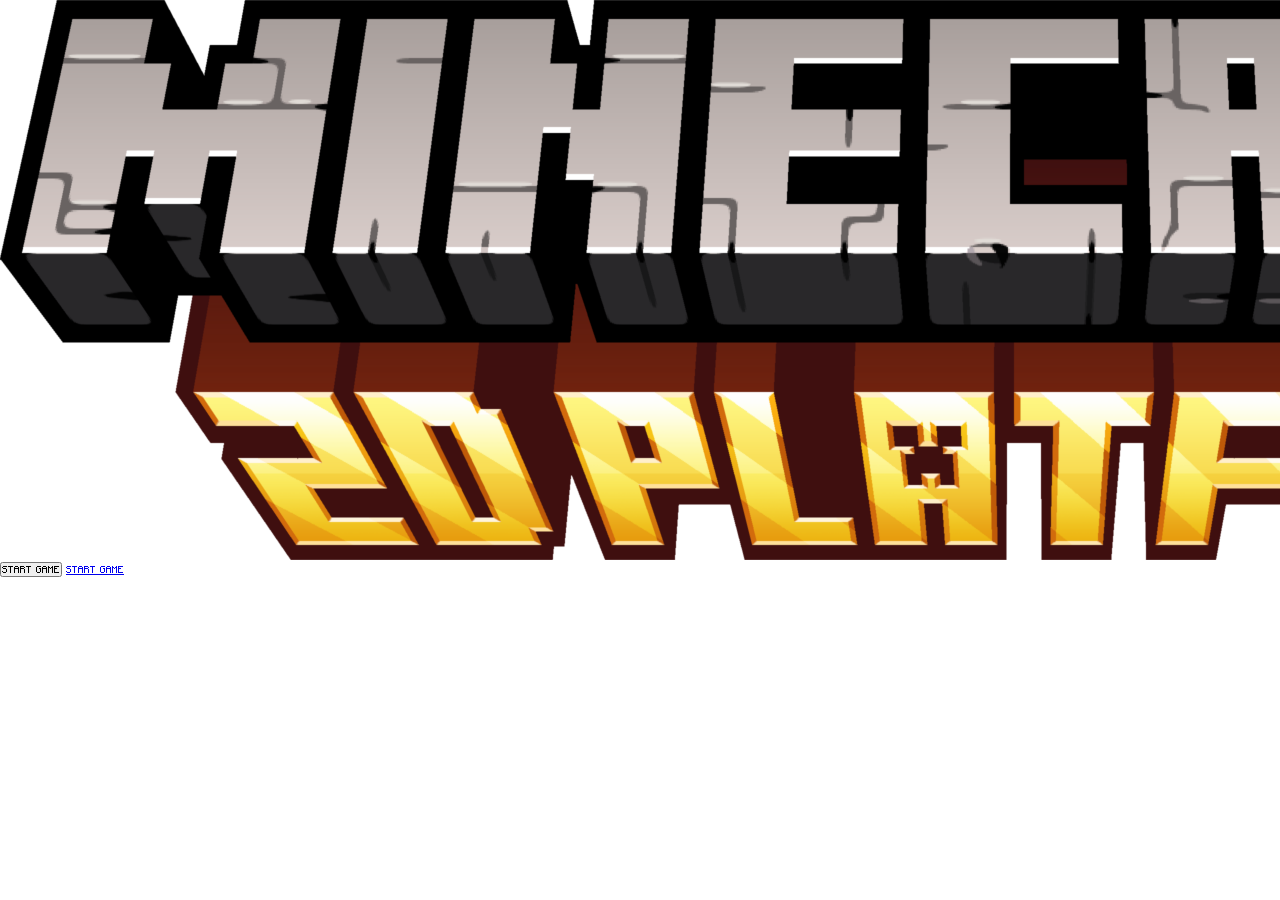
==== index.html @ f2ec694f "setting up the basic structure for assets, html" ====
<!DOCTYPE html>
<html lang="en">
<head>
    <meta charset="UTF-8">
    <meta name="viewport" content="width=device-width, initial-scale=1.0">
    <title>Minecraft: 2D Platform</title>
    <link rel="stylesheet" href="css/styles.css">
    <link rel="stylesheet" href="css/fonts.css">
    <link rel="icon" type="image/x-icon" href="assets/images/minecraft_Faveicon.png">
</head>
<body>
    <section>
        <img src="assets/images/minecraft_title.png" alt="">
    </section>
    <section>
        <button>START GAME</button>
        <a href="game.html">START GAME</a>
    </section>
</body>
</html>
---- css/styles.css ----
/*-- GLOBAL SETUP ------------------*/
* {
  font-family: 'Minecraft', sans-serif;
  font-weight: 400;
  font-size: 12px;
  padding: 0;
  margin: 0;
}

*, *::before, *::after {
    box-sizing: border-box;
}
---- css/fonts.css ----
/* MINECRAFT */

/*REGULAR*/
@font-face {
  font-family: 'Minecraft';
  src: url('../assets/fonts/minecraft/MinecraftDefault-Regular.ttf') format('truetype');
  font-weight: 400;
  font-style: normal;
  font-display: swap;
}

/* REGULAR ITALIC */
@font-face {
  font-family: 'Minecraft';
  src: url('../assets/fonts/minecraft/MinecraftDefault-Italic.ttf') format('truetype');
  font-weight: 400;
  font-style: italic; 
  font-display: swap;
}

/* BOLD */
@font-face {
  font-family: 'Minecraft';
  src: url('../assets/fonts/minecraft/MinecraftDefault-Bold.ttf') format('truetype');
  font-weight: 700; /* 'bold' works, but 700 is standard practice */
  font-style: normal;
  font-display: swap;
}

/* BOLD ITALIC */
@font-face {
  font-family: 'Minecraft';
  src: url('../assets/fonts/minecraft/MinecraftDefault-BoldItalic.ttf') format('truetype'); 
  font-weight: 700;
  font-style: italic; /* Tells CSS to use this file for bold + italic */
  font-display: swap;
}
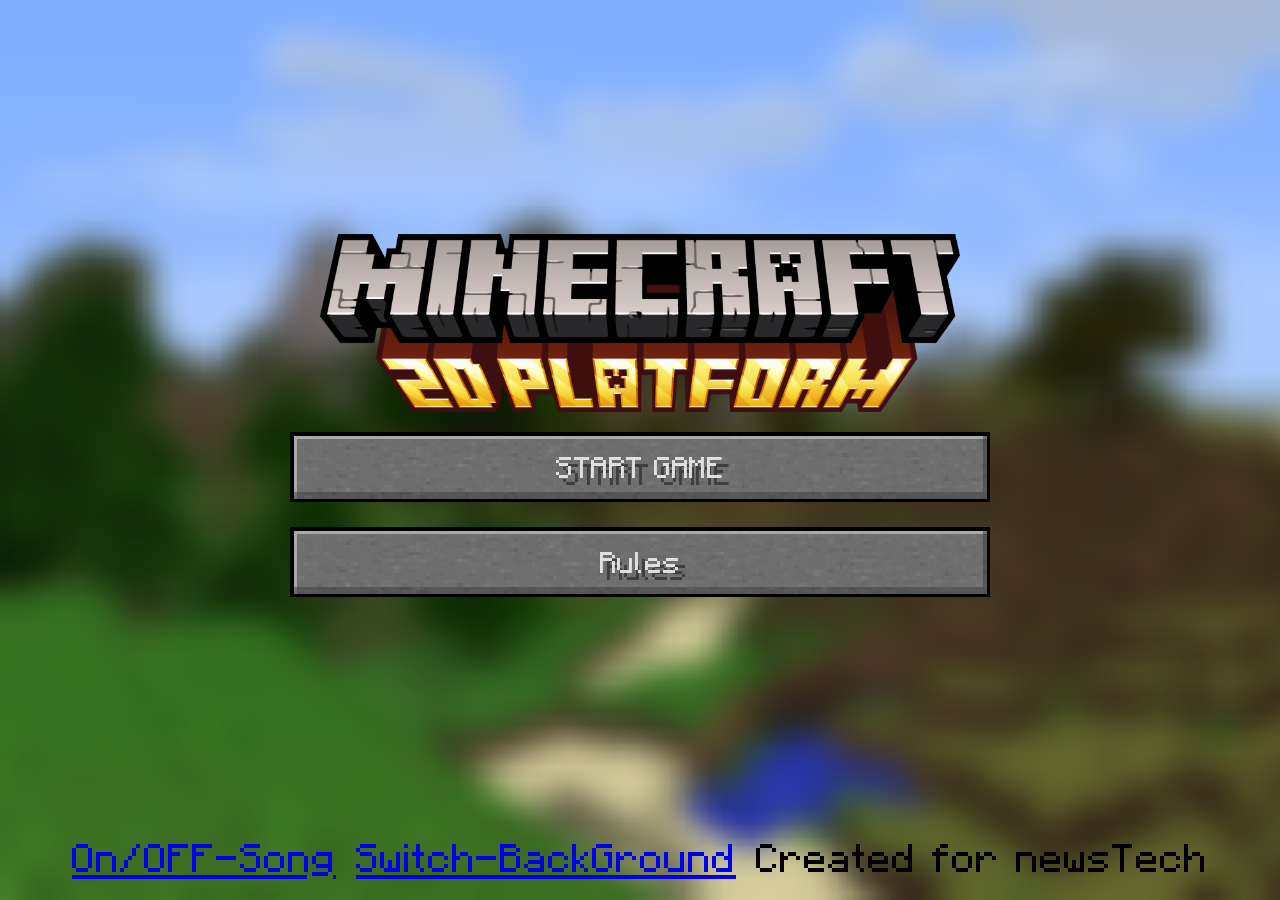
==== commit 53fc2415: "Made a basic landing page, with functional audio toggle, background toggle (that needs a bit fixing " ====
--- a/index.html
+++ b/index.html
@@ -6,15 +6,23 @@
     <title>Minecraft: 2D Platform</title>
     <link rel="stylesheet" href="css/styles.css">
     <link rel="stylesheet" href="css/fonts.css">
-    <link rel="icon" type="image/x-icon" href="assets/images/minecraft_Faveicon.png">
+    <link rel="icon" href="assets/images/minecraft_Faveicon.png">
 </head>
 <body>
-    <section>
+    <main>
         <img src="assets/images/minecraft_title.png" alt="">
-    </section>
-    <section>
-        <button>START GAME</button>
-        <a href="game.html">START GAME</a>
-    </section>
+        <a href="game.html" class="mc-button"><span>START GAME</span></a> 
+        <a href="#" class="mc-button"><span>Rules</span></a>
+    </main>       
+    <footer>
+        <a id="audioOnOff" href="#">On/OFF-Song</a> 
+        <a id="bg-toggle" href="#">Switch-BackGround</a>
+        <p>Created for newsTech</p> 
+    </footer>
+    <audio id="menu-music" autoplay loop>
+        <source src="assets/audio/Minecraft Music - Menu.mp3" type="audio/mpeg">
+    </audio>
+
+    <script src="JS/script.js"></script>
 </body>
 </html>
--- a/css/styles.css
+++ b/css/styles.css
@@ -2,7 +2,7 @@
 * {
   font-family: 'Minecraft', sans-serif;
   font-weight: 400;
-  font-size: 12px;
+  font-size: 48px;
   padding: 0;
   margin: 0;
 }
@@ -10,3 +10,98 @@
 *, *::before, *::after {
     box-sizing: border-box;
 }
+
+:root {
+    --current-panorama: url('../assets/images/Panorama/pano_1.png');
+}
+
+img {
+  width: 50%;
+}
+
+body {
+    margin: 0;
+    padding: 0;
+    height: 100vh;
+    overflow: hidden;
+    
+    display: flex;         
+    flex-direction: column;    
+    justify-content: space-between;  
+    align-items: center;
+
+    background-image: var(--current-panorama);
+    background-size: auto 100%;
+    background-repeat: repeat-x;
+    
+    /* animation: minecraftScroll 180s linear infinite; */
+}
+
+@keyframes minecraftScroll {
+    from {
+        background-position: 0 0;
+    }
+    to {
+        background-position: 100% 0; 
+    }
+}
+
+main {
+    display: flex;
+    flex-direction: column;
+    align-items: center;       
+    justify-content: center; 
+    
+    flex-grow: 1; 
+    gap: 15px; 
+}
+
+footer {
+    width: 100%;
+    display: flex;
+    justify-content: center;
+
+    gap: 20px;
+    padding-bottom: 20px;
+}
+
+/* ------------------ */
+
+.mc-button {
+    display: flex;
+    justify-content: center;
+    align-items: center;
+    
+    width: 200px;
+    height: 20px;
+    
+    transform: scale(3.5); 
+    margin: 30px 0; 
+
+    background-image: url('../assets/images/spritesheets/widgets.png'); /* Adjust path to where your widgets.png is */
+    background-repeat: no-repeat;
+    
+    background-position: 0px -66px; 
+    image-rendering: pixelated; 
+    
+    text-decoration: none;
+}
+
+.mc-button:hover {
+    background-position: 0px -86px;
+}
+
+.mc-button:active {
+    background-position: 0px -46px;
+}
+
+.mc-button span {
+    color: #E0E0E0;
+    font-size: 10px; 
+    text-shadow: 2px 2px 0px #3F3F3F; 
+    user-select: none;
+}
+
+.mc-button:hover span {
+    color: #FFF555;
+}
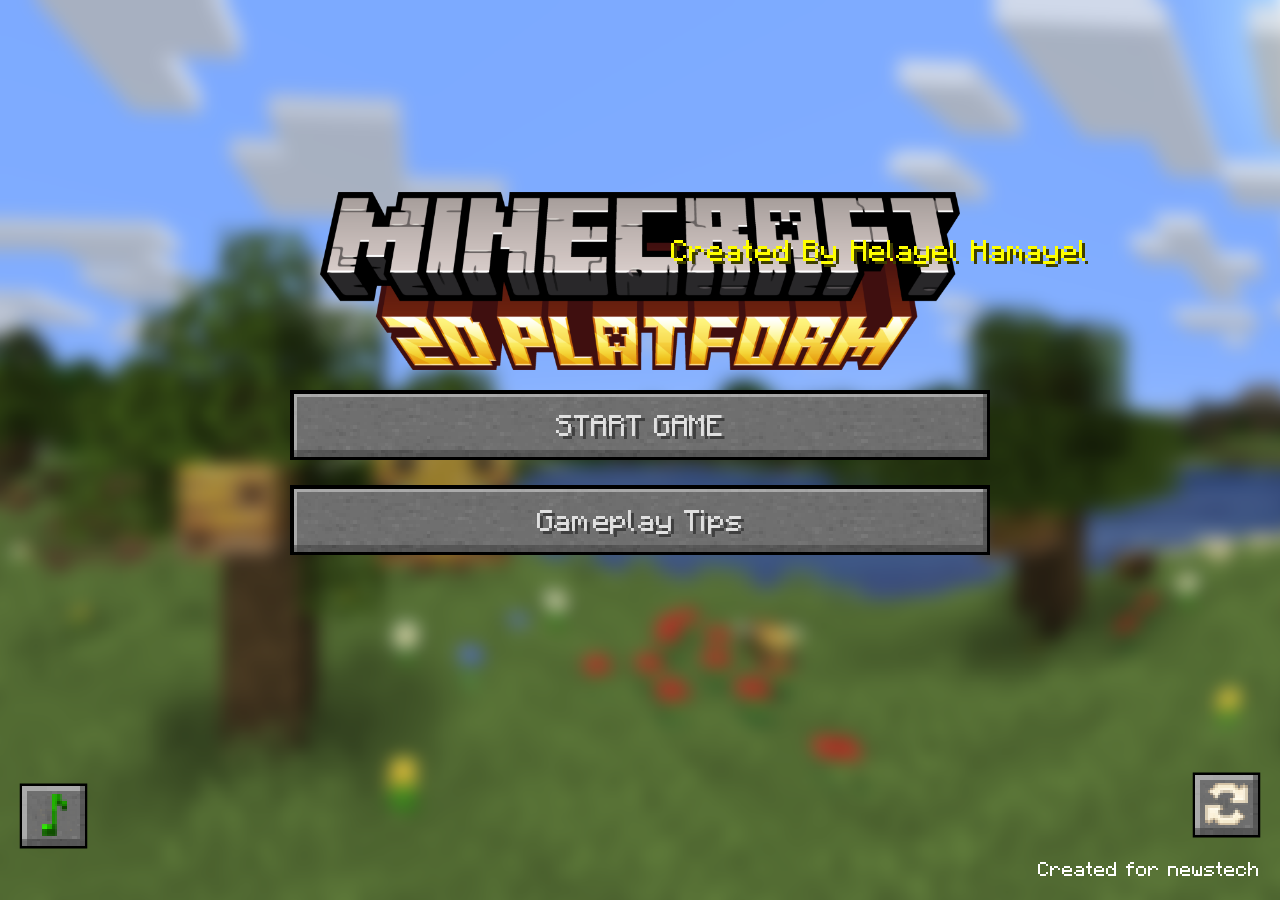
==== commit e3a8368c: "Finished the landing page, added lots of assets, made some changes to the code, i will work in in-be" ====
--- a/index.html
+++ b/index.html
@@ -3,26 +3,72 @@
 <head>
     <meta charset="UTF-8">
     <meta name="viewport" content="width=device-width, initial-scale=1.0">
+    <link rel="icon" href="assets/images/minecraft_Faveicon.png">
     <title>Minecraft: 2D Platform</title>
+    <link rel="stylesheet" href="css/fonts.css">
     <link rel="stylesheet" href="css/styles.css">
-    <link rel="stylesheet" href="css/fonts.css">
-    <link rel="icon" href="assets/images/minecraft_Faveicon.png">
+    <script src="JS/script.js" defer></script>
 </head>
 <body>
+    <Section class="TutorialWindow">
+        <section class="topPartMenu">
+            <span>Gameplay tips</span> 
+            <a id="closeTutWind" href="#">x</a>
+        </section>
+        <section class="InsideWindow">
+            <ol>
+            <li><span>Each level demands a unique solution. Plan ahead and play smart!</span></li>
+            <li><span>Use the right tool for the job: <br>
+                <img src="assets/images/texture/tools/diamond_axe.png" alt=""> -> 
+                <img src="assets/images/texture/block/oak_log.png" alt=""> 
+                <img src="assets/images/texture/block/oak_leaves.png" alt=""> <br>
+                <img src="assets/images/texture/tools/diamond_shovel.png" alt=""> -> 
+                <img src="assets/images/texture/block/dirt.png" alt=""> 
+                <img src="assets/images/texture/block/sand.png" alt=""> <br>
+                <img src="assets/images/texture/tools/diamond_sword.png" alt=""> -> 
+                <img src="assets/images/texture/hostile/creeper.png" alt=""> 
+                <img src="assets/images/texture/hostile/skeleton.png" alt="">
+                <img src="assets/images/texture/hostile/zombie.png" alt=""> <br>
+                <img src="assets/images/texture/tools/diamond_pickaxe.png" alt=""> -> 
+                <img src="assets/images/texture/block/stone.png" alt="">
+                <img src="assets/images/texture/block/diamond_ore.png" alt=""> <br>
+                <p><img src="assets/images/texture/block/bedrock.png" alt=""> 
+                   <img src="assets/images/texture/block/obsidian.png" alt=""> are unbreakable</p>
+            </span></li>
+            <!-- axes for trees, pickaxes for stone, swords for monsters, and shovels for dirt -->
+            <li><span>Controls: <br> Use 
+                <img src="assets/images/texture/kb_A.png" alt="">, 
+                <img src="assets/images/texture/kb_D.png" alt=""> to move left, right, and 
+                <img style="width: 30%;" src="assets/images/texture/kb_Space.png" alt=""> to jump!</span></li>
+        </ol> 
+        </section>
+      
+    </Section>
     <main>
-        <img src="assets/images/minecraft_title.png" alt="">
-        <a href="game.html" class="mc-button"><span>START GAME</span></a> 
-        <a href="#" class="mc-button"><span>Rules</span></a>
+        <section>
+            <img id="mainTitle" src="assets/images/minecraft_title.png" alt="">
+            <p class="SplashText">Created By Helayel Hamayel</p>
+        </section>
+        <a href="game.html" id="startGameButton" class="mc-button"><span>START GAME</span></a> 
+        <a href="#" id="showTutorialButton" class="mc-button"><span>Gameplay Tips</span></a>
     </main>       
     <footer>
-        <a id="audioOnOff" href="#">On/OFF-Song</a> 
-        <a id="bg-toggle" href="#">Switch-BackGround</a>
-        <p>Created for newsTech</p> 
+        <section class="LeftSide">
+            <a class="mc-toggleButton audio" id="audioOnOff" href="#"></a> 
+        </section>
+        <section class="RightSide">
+            <a class="mc-toggleButton background" id="bg-toggle" href="#"></a>
+            <p>Created for newstech</p> 
+        </section>
     </footer>
     <audio id="menu-music" autoplay loop>
         <source src="assets/audio/Minecraft Music - Menu.mp3" type="audio/mpeg">
     </audio>
-
-    <script src="JS/script.js"></script>
+    <audio id="buttonSFX">
+        <source src="assets/audio/UI/Click_stereo.mp3" type="audio/mpeg">
+    </audio> 
+    <audio id="buttonSFX_Out">
+        <source src="assets/audio/UI/Click_Out.mp3" type="audio/mpeg">
+    </audio> 
 </body>
 </html>
--- a/css/styles.css
+++ b/css/styles.css
@@ -5,6 +5,7 @@
   font-size: 48px;
   padding: 0;
   margin: 0;
+  user-select: none;
 }
 
 *, *::before, *::after {
@@ -13,6 +14,7 @@
 
 :root {
     --current-panorama: url('../assets/images/Panorama/pano_1.png');
+    --x-pos: -29px;
 }
 
 img {
@@ -34,7 +36,7 @@
     background-size: auto 100%;
     background-repeat: repeat-x;
     
-    /* animation: minecraftScroll 180s linear infinite; */
+    animation: minecraftScroll 180s linear infinite;
 }
 
 @keyframes minecraftScroll {
@@ -56,16 +58,51 @@
     gap: 15px; 
 }
 
+main section{
+    display: flex;
+    flex-direction: column;
+    align-items: center;       
+    justify-content: center; 
+}
+
+
 footer {
     width: 100%;
     display: flex;
-    justify-content: center;
-
+    justify-content: space-between;
+    align-items: center;
     gap: 20px;
+    padding: 0px 20px;
     padding-bottom: 20px;
 }
 
+footer p {
+    font-size: 24px;
+    user-select: none;
+    color: white;
+}
+
 /* ------------------ */
+
+.SplashText{
+    color: #ffff00;
+    font-size: 36px;
+    position: absolute;
+    top: 26%;
+    right: 15%;
+    text-shadow: 3px 3px 0px #3f3f00; 
+    user-select: none;
+    animation: minecraftBounce 0.5s ease-in-out infinite alternate;
+}
+
+@keyframes minecraftBounce {
+    0% {
+        transform: rotate(-15deg) scale(1);
+    }
+    100% {
+        transform: rotate(-15deg) scale(1.15); /* Slightly pops out */
+    }
+}
 
 .mc-button {
     display: flex;
@@ -78,7 +115,7 @@
     transform: scale(3.5); 
     margin: 30px 0; 
 
-    background-image: url('../assets/images/spritesheets/widgets.png'); /* Adjust path to where your widgets.png is */
+    background-image: url('../assets/images/spritesheets/widgets.png');
     background-repeat: no-repeat;
     
     background-position: 0px -66px; 
@@ -98,10 +135,125 @@
 .mc-button span {
     color: #E0E0E0;
     font-size: 10px; 
-    text-shadow: 2px 2px 0px #3F3F3F; 
+    text-shadow: 1px 1px 0px #3F3F3F; 
     user-select: none;
 }
 
 .mc-button:hover span {
     color: #FFF555;
+}
+
+.mc-button:active span {
+    color: #FFF555;
+}
+
+.mc-toggleButton {
+    display: flex;
+    justify-content: center;
+    align-items: center;
+    
+    width: 27px;
+    height: 26px;
+    
+    transform: scale(2.5); 
+    margin: 40px 20px; 
+
+    background-image: url('../assets/images/spritesheets/Extra.png');
+    background-repeat: no-repeat;
+    image-rendering: pixelated; 
+    
+    text-decoration: none;
+}
+
+.mc-toggleButton.audio{
+    background-position: var(--x-pos) -1px; 
+}
+.mc-toggleButton.background{
+    background-position: -1px -1px; 
+}
+
+.mc-toggleButton.audio:hover {
+    background-position: var(--x-pos) -27px; 
+}
+
+.mc-toggleButton.audio:active {
+    background-position: var(--x-pos) -53px; 
+}
+
+.mc-toggleButton.background:hover {
+    background-position: -1px -27px;
+}
+
+.mc-toggleButton.background:active {
+    background-position: -1px -53px;
+}
+
+.RightSide{
+    display: flex;         
+    flex-direction: column;    
+    justify-content: space-between;  
+    align-items: flex-end;
+}
+
+.LeftSide{
+    display: flex;         
+    flex-direction: column;    
+    justify-content: space-between;  
+    align-items: start;
+}
+.TutorialWindow {
+    display: none;
+    position: absolute;
+    top: 50%;
+    left: 50%;
+    transform: translate(-50%, -50%); 
+    background-color: rgba(0, 0, 0, 0.6);
+    width: 1008px;  
+    height: 560px;  
+    line-height: 1.25;
+
+    border-radius: 16px;
+
+    background-image: url('../assets/images/spritesheets/window_GUI.png');
+    background-repeat: no-repeat;
+    background-position: top left;
+    background-size: 101.5% 182%;    
+    image-rendering: pixelated;
+}
+
+.topPartMenu{
+    position: absolute;
+    top: 10px;
+    left: 30%;
+    color: rgb(106, 106, 106);
+}
+
+.InsideWindow{
+    color: white; 
+    flex-direction: column; 
+    justify-content: flex-start; 
+    align-items: center;
+    
+    padding: 100px; 
+    margin-top: 75px;
+    height: 78.5%;
+    
+    scrollbar-width: none;
+    overflow-y: auto;    
+    overflow-x: hidden; 
+}
+
+.InsideWindow ol {
+    position: relative;
+    top: -100px;
+}
+
+#closeTutWind{
+    text-decoration: none;
+    color: rgb(37, 37, 37);
+    margin-left: 350px;
+}
+
+li img {
+    width: 7%;
 }
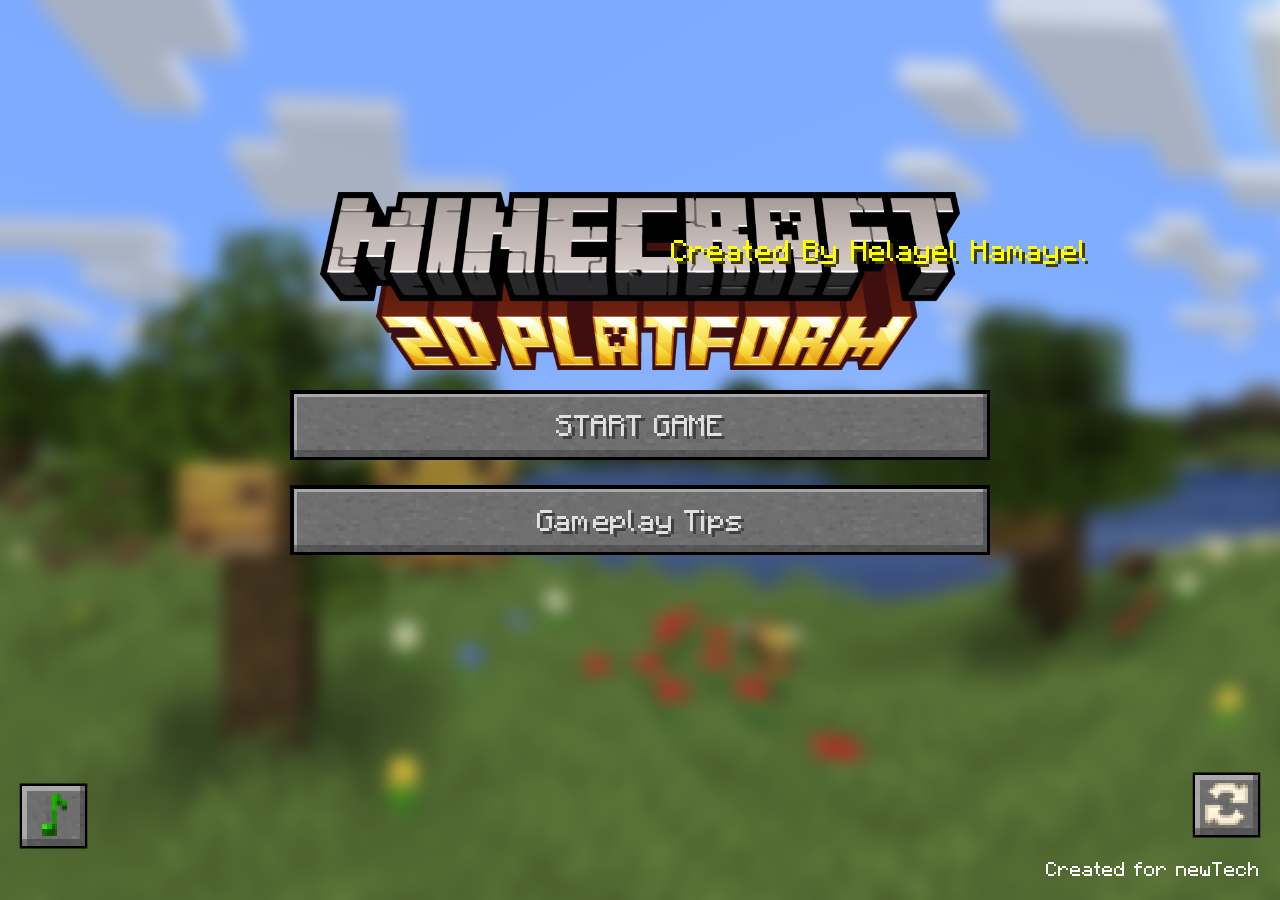
==== commit 363582ce: "been busy with irl stuff that i forgot to commit to my github, so i implemented game section, its al" ====
--- a/index.html
+++ b/index.html
@@ -6,7 +6,9 @@
     <link rel="icon" href="assets/images/minecraft_Faveicon.png">
     <title>Minecraft: 2D Platform</title>
     <link rel="stylesheet" href="css/fonts.css">
+    <link rel="stylesheet" href="css/fonts.css">
     <link rel="stylesheet" href="css/styles.css">
+    <link rel="stylesheet" href="css/styles_MC.css">
     <script src="JS/script.js" defer></script>
 </head>
 <body>
@@ -49,7 +51,7 @@
             <img id="mainTitle" src="assets/images/minecraft_title.png" alt="">
             <p class="SplashText">Created By Helayel Hamayel</p>
         </section>
-        <a href="game.html" id="startGameButton" class="mc-button"><span>START GAME</span></a> 
+        <a href="levels.html" id="startGameButton" class="mc-button"><span>START GAME</span></a> 
         <a href="#" id="showTutorialButton" class="mc-button"><span>Gameplay Tips</span></a>
     </main>       
     <footer>
@@ -58,7 +60,7 @@
         </section>
         <section class="RightSide">
             <a class="mc-toggleButton background" id="bg-toggle" href="#"></a>
-            <p>Created for newstech</p> 
+            <p>Created for newTech</p> 
         </section>
     </footer>
     <audio id="menu-music" autoplay loop>
--- a/css/styles.css
+++ b/css/styles.css
@@ -104,90 +104,6 @@
     }
 }
 
-.mc-button {
-    display: flex;
-    justify-content: center;
-    align-items: center;
-    
-    width: 200px;
-    height: 20px;
-    
-    transform: scale(3.5); 
-    margin: 30px 0; 
-
-    background-image: url('../assets/images/spritesheets/widgets.png');
-    background-repeat: no-repeat;
-    
-    background-position: 0px -66px; 
-    image-rendering: pixelated; 
-    
-    text-decoration: none;
-}
-
-.mc-button:hover {
-    background-position: 0px -86px;
-}
-
-.mc-button:active {
-    background-position: 0px -46px;
-}
-
-.mc-button span {
-    color: #E0E0E0;
-    font-size: 10px; 
-    text-shadow: 1px 1px 0px #3F3F3F; 
-    user-select: none;
-}
-
-.mc-button:hover span {
-    color: #FFF555;
-}
-
-.mc-button:active span {
-    color: #FFF555;
-}
-
-.mc-toggleButton {
-    display: flex;
-    justify-content: center;
-    align-items: center;
-    
-    width: 27px;
-    height: 26px;
-    
-    transform: scale(2.5); 
-    margin: 40px 20px; 
-
-    background-image: url('../assets/images/spritesheets/Extra.png');
-    background-repeat: no-repeat;
-    image-rendering: pixelated; 
-    
-    text-decoration: none;
-}
-
-.mc-toggleButton.audio{
-    background-position: var(--x-pos) -1px; 
-}
-.mc-toggleButton.background{
-    background-position: -1px -1px; 
-}
-
-.mc-toggleButton.audio:hover {
-    background-position: var(--x-pos) -27px; 
-}
-
-.mc-toggleButton.audio:active {
-    background-position: var(--x-pos) -53px; 
-}
-
-.mc-toggleButton.background:hover {
-    background-position: -1px -27px;
-}
-
-.mc-toggleButton.background:active {
-    background-position: -1px -53px;
-}
-
 .RightSide{
     display: flex;         
     flex-direction: column;    
--- a/css/styles_MC.css
+++ b/css/styles_MC.css
@@ -0,0 +1,96 @@
+.mc-button {
+    display: flex;
+    justify-content: center;
+    align-items: center;
+    
+    width: 200px;
+    height: 20px;
+    
+    transform: scale(3.5); 
+    margin: 30px 0; 
+
+    background-image: url('../assets/images/spritesheets/widgets.png');
+    background-repeat: no-repeat;
+    
+    background-position: 0px -66px; 
+    image-rendering: pixelated; 
+    
+    text-decoration: none;
+}
+
+.mc-button:hover {
+    background-position: 0px -86px;
+}
+
+.mc-button:active {
+    background-position: 0px -46px;
+}
+
+.mc-button span {
+    color: #E0E0E0;
+    font-size: 10px; 
+    text-shadow: 1px 1px 0px #3F3F3F; 
+    user-select: none;
+}
+
+.mc-button:hover span {
+    color: #FFF555;
+}
+
+.mc-button:active span {
+    color: #FFF555;
+}
+
+.mc-toggleButton {
+    display: flex;
+    justify-content: center;
+    align-items: center;
+    
+    width: 27px;
+    height: 26px;
+    
+    transform: scale(2.5); 
+    margin: 40px 20px; 
+
+    background-image: url('../assets/images/spritesheets/Extra.png');
+    background-repeat: no-repeat;
+    image-rendering: pixelated; 
+    
+    text-decoration: none;
+}
+
+.mc-toggleButton.audio{
+    background-position: var(--x-pos) -1px; 
+}
+.mc-toggleButton.background{
+    background-position: -1px -1px; 
+}
+
+.mc-toggleButton.return{
+    background-position: -85px -1px; 
+}
+
+
+.mc-toggleButton.audio:hover {
+    background-position: var(--x-pos) -27px; 
+}
+
+.mc-toggleButton.audio:active {
+    background-position: var(--x-pos) -53px; 
+}
+
+.mc-toggleButton.background:hover {
+    background-position: -1px -27px;
+}
+
+.mc-toggleButton.background:active {
+    background-position: -1px -53px;
+}
+
+.mc-toggleButton.return:hover {
+    background-position: -85px -27px; 
+}
+
+.mc-toggleButton.return:active {
+    background-position: -85px -53px; 
+}
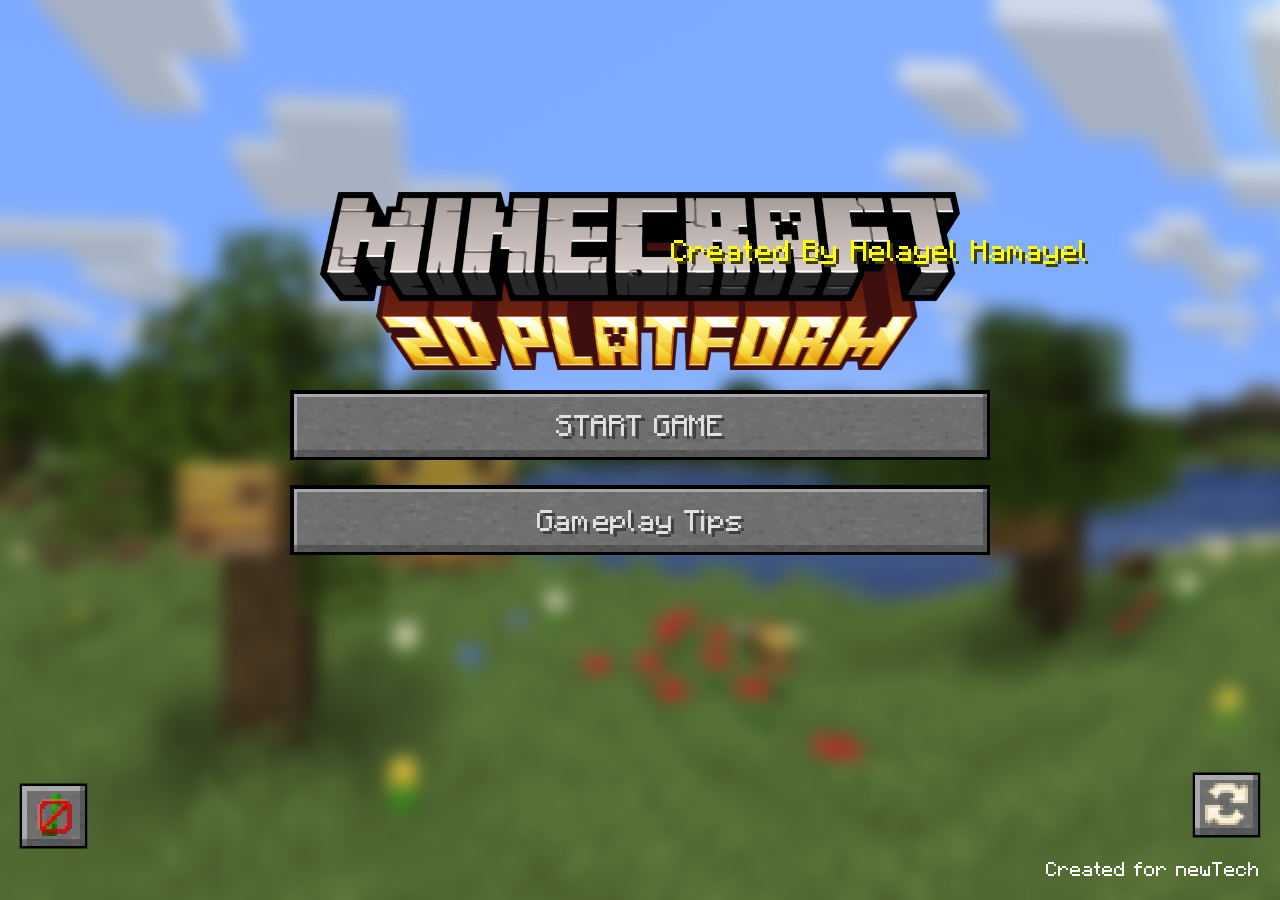
==== commit 999f7af6: "fixed issue where song toggle gets confused, so i muted them by default to fix that" ====
--- a/index.html
+++ b/index.html
@@ -63,7 +63,7 @@
             <p>Created for newTech</p> 
         </section>
     </footer>
-    <audio id="menu-music" autoplay loop>
+    <audio id="menu-music" loop>
         <source src="assets/audio/Minecraft Music - Menu.mp3" type="audio/mpeg">
     </audio>
     <audio id="buttonSFX">
--- a/css/styles.css
+++ b/css/styles.css
@@ -14,7 +14,7 @@
 
 :root {
     --current-panorama: url('../assets/images/Panorama/pano_1.png');
-    --x-pos: -29px;
+    --x-pos: -57px;
 }
 
 img {
